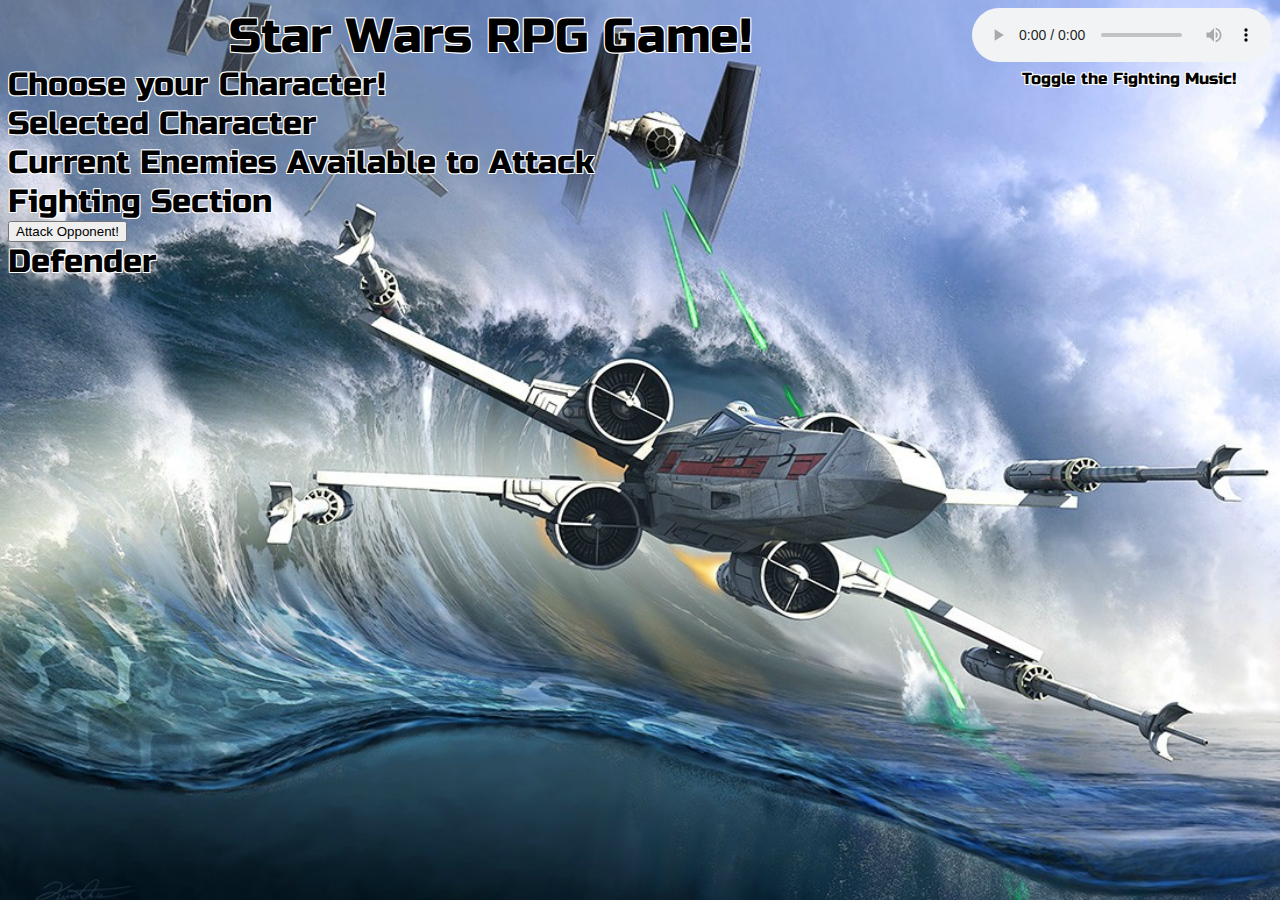
==== index.html @ 6194867c "first commit" ====
<!-- https://www.youtube.com/watch?v=LlHF7o9IFB4&feature=youtu.be -->

<!DOCTYPE html>
<html lang="en-us">
<head>
  <meta charset="UTF-8">
  <title>Star Wars RPG Game!</title>

  <!-- Google Fonts -->
  <!-- Link to custom Google Font (that kind of gives a Star Wars feel) -->
  <link href="https://fonts.googleapis.com/css?family=Russo+One" rel="stylesheet">
  <!-- CSS - Game Styling -->
  <!-- Link to CSS file for custom styling - no bootstrap -->
  <link rel="stylesheet" type="text/css" href="assets/style.css">
  <!-- JQuery -->
  <!-- Common Javascript framework with built-in functionality -->
  <script src="https://code.jquery.com/jquery-3.3.1.js" integrity="sha256-2Kok7MbOyxpgUVvAk/HJ2jigOSYS2auK4Pfzbm7uH60=" crossorigin="anonymous"></script>
  <!-- Javascript - Game Logic -->
  <!-- Link to Javascript for functionality in webpage -->
  <script type="text/javascript" src="assets/game.js"></script>
</head>

<body>
  <!-- <div id="loader">
      <img src="assets/gifs/loadingScreen.gif" width="100%">
  </div> -->

  <div id="musicGroup">
    <audio id="musicToggle" autoplay="autoplay" controls="controls">
       <source src="assets/sounds/duelOfTheFates.mp3"/>
   </audio>
   <p>Toggle the Fighting Music!</p>
 </div>

  <!-- Title section -->
  <div class="gameTitle">Star Wars RPG Game!</div>

  <!-- Main Game -->
  <div id="mainGameSection"></div>

    <!-- Character Placement - Initial Placement -->
    <div id="characterSelectionSection">
      <div class="sectionTitle">Choose your Character!</div>
    </div>

    <!-- Character Placement - After Getting Selected -->
    <div id="selectedCharacterSection">
      <div class="sectionTitle">Selected Character</div>

      <!-- Character Placement - Where the selected characger will actually appear -->
      <div id="selectedCharacter"></div>
    </div>

    <div id="currentEnemies">
      <div class="sectionTitle">Current Enemies Available to Attack</div>
    </div>

    <div class="sectionTitle">Fighting Section</div>
    <div id="fightingSection">
      <button id="attackButton">Attack Opponent!</button>
    </div>

    <div id="action">
      <div class="characterSection">
        <div class="sectionTitle">Defender</div>

        <!-- Spawning Location of Defender. -->
        <div id="defender"></div>
      </div>
    </div>
  </div>

  <!-- Game Messages -->
  <div id="gameMessage"></div>

</body>
</html>
---- assets/style.css ----
.gameTitle
{
  font-family: 'Russo One', "Times New Roman", Times, sans-serif;
  font-size:300%;
  text-align:center;
  color: #000;
  text-shadow:
  -1px -1px 0 #fff,
  1px -1px 0 #fff,
  -1px 1px 0 #fff,
  1px 1px 0 #fff;
}

.sectionTitle
{
  font-family: 'Russo One', "Times New Roman", Times, sans-serif;
  font-size:200%;
  color: #000;
  text-shadow:
  -1px -1px 0 #fff,
  1px -1px 0 #fff,
  -1px 1px 0 #fff,
  1px 1px 0 #fff;
}

#musicGroup {
  float:right;
}

#musicGroup p {
  padding-left: 50px;
  padding-top: 45px;
}

#musicToggle {
  float: right;
}

/* #selectedCharacter {
  display: inline-block;
  border-style: solid;
  border-color: #0000FF;
  border-width: 5px;
  cursor: pointer;
  background-color: #fff;
}

.target-enemy {
  display: inline-block;
  border-style: solid;
  border-color: #00FF00;
  border-width: 5px;
  cursor: pointer;
  background-color: #fff;
} */

.character {
  display: inline-block;
  border-style: solid;
  border-color: #FF0000;
  border-width: 5px;
  cursor: pointer;
  background-color: #fff;
}

img {
  height: 100px;
  width: 150px;
  border-radius: 5px;
}

body
{
  font-family: 'Russo One', "Times New Roman", Times, sans-serif;
  color: #000;
  text-shadow:
  -1px -1px 0 #fff,
  1px -1px 0 #fff,
  -1px 1px 0 #fff,
  1px 1px 0 #fff;
  background: url("images/starWarsBackgroundImg.jpg") no-repeat center center fixed;
  background-size:cover;
  animation-name: backgroundTransition;
  animation-duration: 40s;
  animation-iteration-count: 25; /* will continue for roughly 15 minutes or so */
}

/* Start background animation section*/
@keyframes backgroundTransition {

  25% {
    background: url("images/starWarsBackgroundImg2.jpg") no-repeat center center fixed;
    background-size:cover;
  }

  50% {
    background: url("images/starWarsBackgroundImg3.jpg") no-repeat center center fixed;
    background-size:cover;
  }

  75% {
    background: url("images/starWarsBackgroundImg4.jpg") no-repeat center center fixed;
    background-size:cover;
  }

  100% {
    background: url("images/starWarsBackgroundImg5.jpg") no-repeat center center fixed;
    background-size:cover;
  }
}
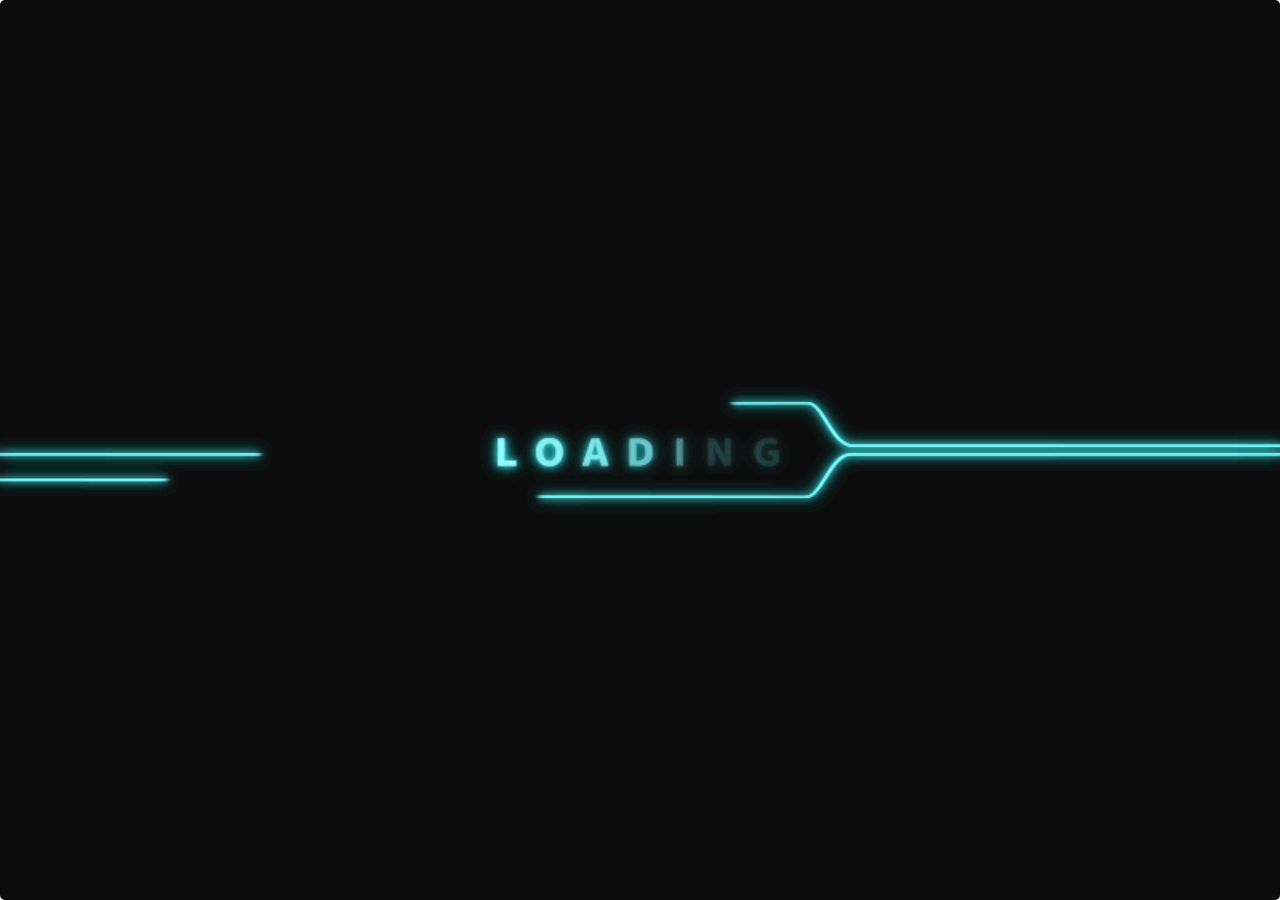
==== commit 2d3256e3: "second commit" ====
--- a/index.html
+++ b/index.html
@@ -21,9 +21,10 @@
 </head>
 
 <body>
-  <!-- <div id="loader">
+
+  <div id="loader">
       <img src="assets/gifs/loadingScreen.gif" width="100%">
-  </div> -->
+  </div>
 
   <div id="musicGroup">
     <audio id="musicToggle" autoplay="autoplay" controls="controls">
--- a/assets/style.css
+++ b/assets/style.css
@@ -23,47 +23,50 @@
   1px 1px 0 #fff;
 }
 
-#musicGroup {
+#musicGroup
+{
   float:right;
 }
 
-#musicGroup p {
+#musicGroup p
+{
   padding-left: 50px;
   padding-top: 45px;
 }
 
-#musicToggle {
+#musicToggle
+{
   float: right;
 }
 
-/* #selectedCharacter {
+/* This is the styling of the loading gif */
+#loader img
+{
+  position: fixed;
+  width: 100%;
+  height: 100%;
+  top: 0;
+  right: 0;
+  bottom: 0;
+  left: 0;
+  z-index: 100;
+}
+
+.character
+{
   display: inline-block;
   border-style: solid;
   border-color: #0000FF;
   border-width: 5px;
   cursor: pointer;
   background-color: #fff;
+  animation-name: borderColorTransition;
+  animation-duration: 15s;
+  animation-iteration-count: 25; /* will continue for roughly 15 minutes or so */
 }
 
-.target-enemy {
-  display: inline-block;
-  border-style: solid;
-  border-color: #00FF00;
-  border-width: 5px;
-  cursor: pointer;
-  background-color: #fff;
-} */
-
-.character {
-  display: inline-block;
-  border-style: solid;
-  border-color: #FF0000;
-  border-width: 5px;
-  cursor: pointer;
-  background-color: #fff;
-}
-
-img {
+img
+{
   height: 100px;
   width: 150px;
   border-radius: 5px;
@@ -79,32 +82,54 @@
   -1px 1px 0 #fff,
   1px 1px 0 #fff;
   background: url("images/starWarsBackgroundImg.jpg") no-repeat center center fixed;
-  background-size:cover;
   animation-name: backgroundTransition;
   animation-duration: 40s;
   animation-iteration-count: 25; /* will continue for roughly 15 minutes or so */
 }
 
 /* Start background animation section*/
-@keyframes backgroundTransition {
-
-  25% {
+/* This section will cycle through four different background images (each at 25%) */
+@keyframes backgroundTransition
+{
+  25%
+  {
     background: url("images/starWarsBackgroundImg2.jpg") no-repeat center center fixed;
     background-size:cover;
   }
 
-  50% {
+  50%
+  {
     background: url("images/starWarsBackgroundImg3.jpg") no-repeat center center fixed;
     background-size:cover;
   }
 
-  75% {
+  75%
+  {
     background: url("images/starWarsBackgroundImg4.jpg") no-repeat center center fixed;
     background-size:cover;
   }
 
-  100% {
+  100%
+  {
     background: url("images/starWarsBackgroundImg5.jpg") no-repeat center center fixed;
     background-size:cover;
   }
 }
+
+@keyframes borderColorTransition
+{
+  33%
+  {
+  border-color: #FF0000;
+  }
+
+  66%
+  {
+  border-color: #0000FF;
+  }
+
+  100%
+  {
+  border-color: #006400;
+  }
+}
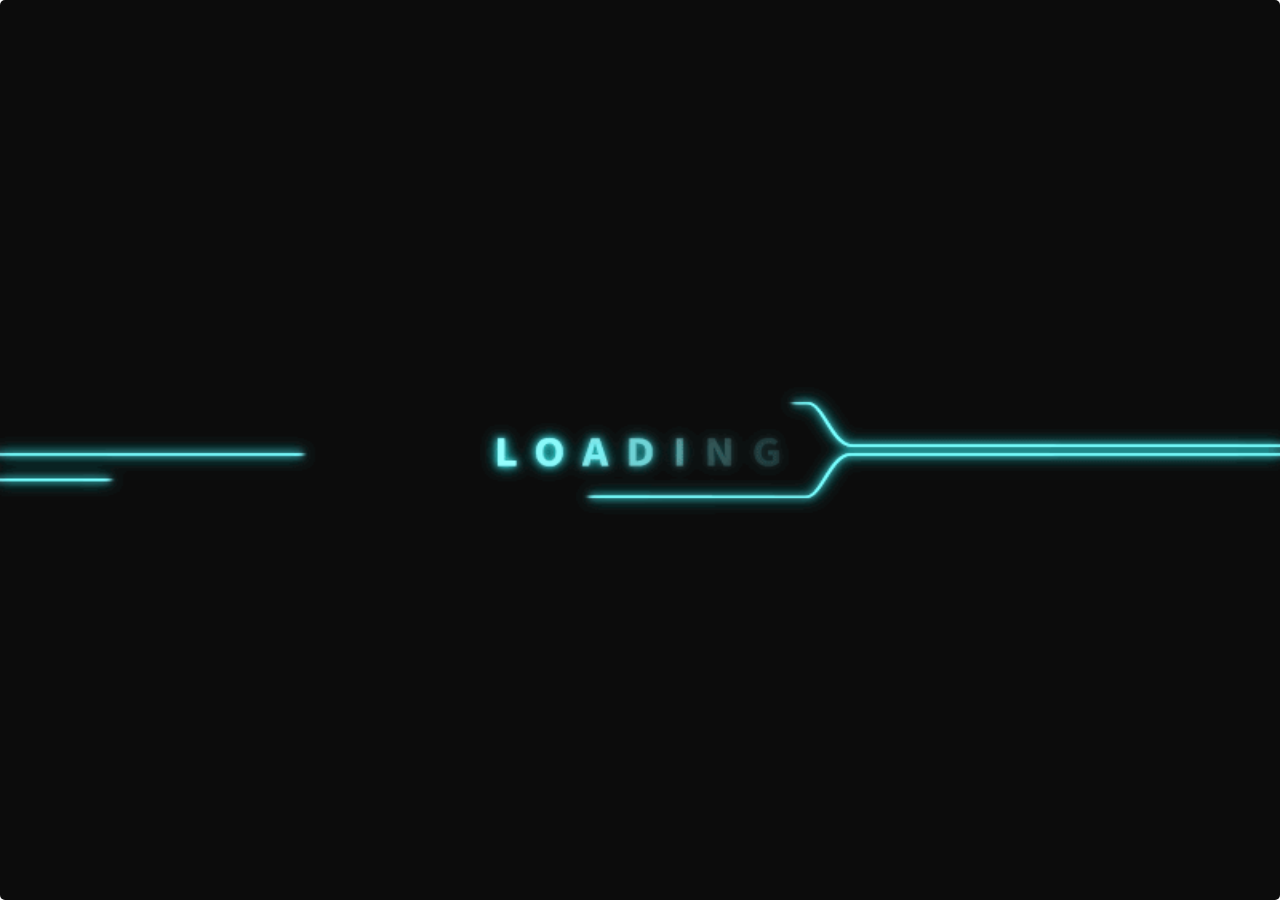
==== commit 3fe4e633: "second commit" ====
--- a/index.html
+++ b/index.html
@@ -46,7 +46,7 @@
 
     <!-- Character Placement - After Getting Selected -->
     <div id="selectedCharacterSection">
-      <div class="sectionTitle">Selected Character</div>
+      <div class="sectionTitle">Your Selected Character</div>
 
       <!-- Character Placement - Where the selected characger will actually appear -->
       <div id="selectedCharacter"></div>
@@ -56,7 +56,7 @@
       <div class="sectionTitle">Current Enemies Available to Attack</div>
     </div>
 
-    <div class="sectionTitle">Fighting Section</div>
+    <div class="sectionTitle">FIGHT!!!</div>
     <div id="fightingSection">
       <button id="attackButton">Attack Opponent!</button>
     </div>
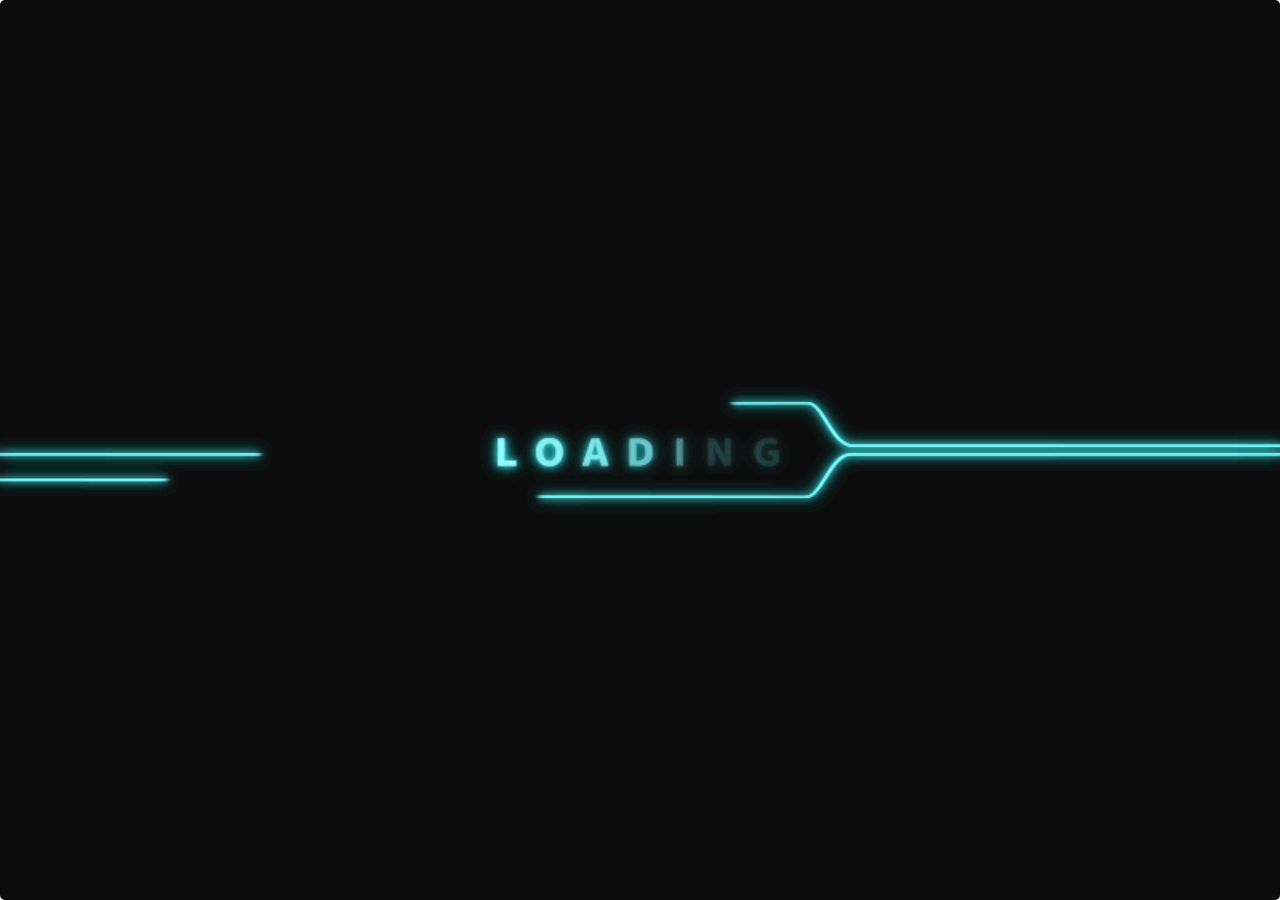
==== commit cb9a5212: "third commit" ====
--- a/index.html
+++ b/index.html
@@ -1,5 +1,3 @@
-<!-- https://www.youtube.com/watch?v=LlHF7o9IFB4&feature=youtu.be -->
-
 <!DOCTYPE html>
 <html lang="en-us">
 <head>
@@ -11,13 +9,13 @@
   <link href="https://fonts.googleapis.com/css?family=Russo+One" rel="stylesheet">
   <!-- CSS - Game Styling -->
   <!-- Link to CSS file for custom styling - no bootstrap -->
-  <link rel="stylesheet" type="text/css" href="assets/style.css">
+  <link rel="stylesheet" type="text/css" href="assets/css/style.css">
   <!-- JQuery -->
   <!-- Common Javascript framework with built-in functionality -->
   <script src="https://code.jquery.com/jquery-3.3.1.js" integrity="sha256-2Kok7MbOyxpgUVvAk/HJ2jigOSYS2auK4Pfzbm7uH60=" crossorigin="anonymous"></script>
   <!-- Javascript - Game Logic -->
   <!-- Link to Javascript for functionality in webpage -->
-  <script type="text/javascript" src="assets/game.js"></script>
+  <script type="text/javascript" src="assets/javascript/game.js"></script>
 </head>
 
 <body>
--- a/assets/css/style.css
+++ b/assets/css/style.css
@@ -0,0 +1,139 @@
+.gameTitle
+{
+  font-family: 'Russo One', "Times New Roman", Times, sans-serif;
+  font-size:300%;
+  text-align:center;
+  color: #000;
+  text-shadow:
+  -1px -1px 0 #fff,
+  1px -1px 0 #fff,
+  -1px 1px 0 #fff,
+  1px 1px 0 #fff;
+}
+
+.sectionTitle
+{
+  font-family: 'Russo One', "Times New Roman", Times, sans-serif;
+  font-size:200%;
+  color: #000;
+  text-shadow:
+  -1px -1px 0 #fff,
+  1px -1px 0 #fff,
+  -1px 1px 0 #fff,
+  1px 1px 0 #fff;
+}
+
+/* This is regarding the position of the music controller */
+#musicGroup
+{
+  float:right;
+}
+
+/* This is regarding the styling of the text that is placed under the music controller */
+#musicGroup p
+{
+  padding-left: 50px;
+  padding-top: 45px;
+}
+
+#musicToggle
+{
+  float: right;
+}
+
+/* This is the styling of the loading gif */
+#loader img
+{
+  position: fixed;
+  width: 100%;
+  height: 100%;
+  top: 0;
+  right: 0;
+  bottom: 0;
+  left: 0;
+  z-index: 100;
+}
+
+.character
+{
+  display: inline-block;
+  border-style: solid;
+  border-color: #0000FF;
+  border-width: 5px;
+  cursor: pointer;
+  background-color: #fff;
+  animation-name: borderColorTransition;
+  animation-duration: 15s;
+  animation-iteration-count: 25; /* will continue for roughly 15 minutes or so */
+}
+
+img
+{
+  height: 100px;
+  width: 150px;
+  border-radius: 5px;
+}
+
+body
+{
+  font-family: 'Russo One', "Times New Roman", Times, sans-serif;
+  color: #000;
+  text-shadow:
+  -1px -1px 0 #fff,
+  1px -1px 0 #fff,
+  -1px 1px 0 #fff,
+  1px 1px 0 #fff;
+  background: url("../images/starWarsBackgroundImg.jpg") no-repeat center center fixed;
+  animation-name: backgroundTransition;
+  animation-duration: 40s;
+  animation-iteration-count: 25; /* will continue for roughly 15 minutes or so */
+}
+
+/* Start background animation section*/
+/* This section will cycle through four different background images (each at 25%) */
+@keyframes backgroundTransition
+{
+  25%
+  {
+    background: url("../images/starWarsBackgroundImg2.jpg") no-repeat center center fixed;
+    background-size:cover;
+  }
+
+  50%
+  {
+    background: url("../images/starWarsBackgroundImg3.jpg") no-repeat center center fixed;
+    background-size:cover;
+  }
+
+  75%
+  {
+    background: url("../images/starWarsBackgroundImg4.jpg") no-repeat center center fixed;
+    background-size:cover;
+  }
+
+  100%
+  {
+    background: url("../images/starWarsBackgroundImg5.jpg") no-repeat center center fixed;
+    background-size:cover;
+  }
+}
+
+/* Cycles through different colors for the character divs */
+/* This section will cycle through four different background images (each at 33%) */
+@keyframes borderColorTransition
+{
+  33%
+  {
+  border-color: #FF0000;
+  }
+
+  66%
+  {
+  border-color: #0000FF;
+  }
+
+  100%
+  {
+  border-color: #006400;
+  }
+}
